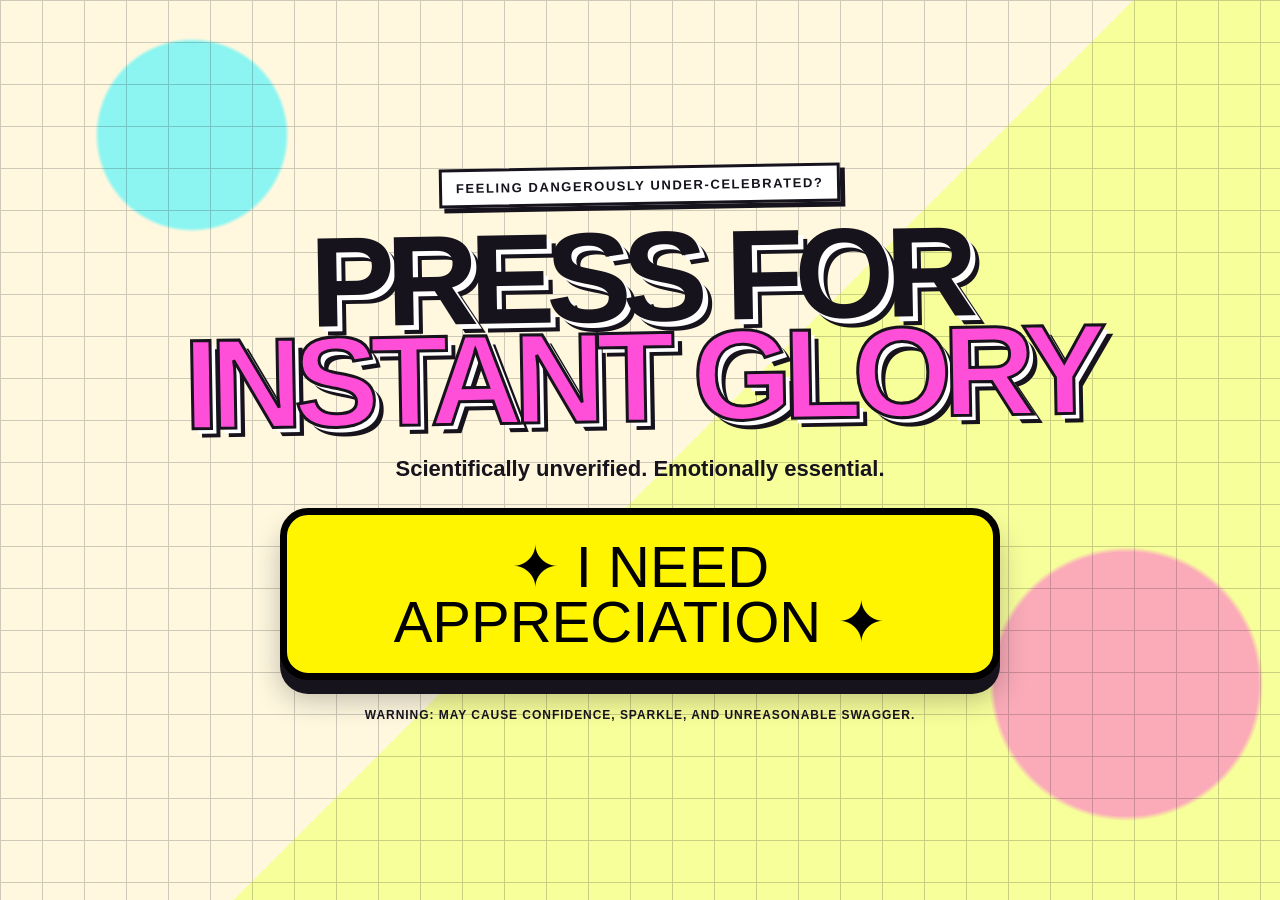
==== appreciation.html @ 3c239da7 "happy me" ====
<!doctype html>
<html lang="en">
<head>
  <meta charset="utf-8">
  <meta name="viewport" content="width=device-width,initial-scale=1">
  <title>I Need Appreciation</title>
  <style>
    :root{--ink:#17131c;--cream:#fff8df;--pink:#ff4fd8;--cyan:#2ef2ff;--yellow:#fff500}*{box-sizing:border-box}body{margin:0;min-height:100vh;overflow:hidden;background:radial-gradient(circle at 15% 15%,rgba(46,242,255,.55) 0 7%,transparent 7.3%),radial-gradient(circle at 88% 76%,rgba(255,79,216,.48) 0 10%,transparent 10.4%),linear-gradient(135deg,#fff8df 0 52%,#f7ff9b 52%);color:var(--ink);font-family:Arial Black,Impact,sans-serif}.page{min-height:100vh;display:grid;place-items:center;padding:40px 20px;position:relative}.page:before{content:"";position:absolute;inset:0;opacity:.2;background-image:linear-gradient(var(--ink) 1px,transparent 1px),linear-gradient(90deg,var(--ink) 1px,transparent 1px);background-size:42px 42px}.hero{position:relative;text-align:center;width:min(920px,100%)}.tag{display:inline-block;padding:9px 14px;border:3px solid;background:white;box-shadow:5px 5px 0;margin-bottom:22px;font:800 13px Arial;letter-spacing:.12em;transform:rotate(-1deg)}h1{margin:0;font-size:clamp(56px,10vw,128px);line-height:.78;letter-spacing:-.07em;text-shadow:5px 5px white,9px 9px var(--ink);transform:rotate(-1deg)}h1 span{color:var(--pink);-webkit-text-stroke:3px var(--ink)}.sub{font:800 clamp(16px,2vw,22px) Arial;margin:30px 0 26px}#mainButton{width:min(720px,94vw);min-height:128px;padding:24px 30px;border:7px solid;border-radius:28px;background:var(--yellow);box-shadow:0 14px 0 var(--ink),0 20px 28px #17131c44;cursor:pointer;font:inherit;font-size:clamp(27px,4.8vw,58px);line-height:.95;transition:.13s}#mainButton:hover{background:var(--cyan);transform:translateY(-5px) rotate(-.5deg);box-shadow:0 19px 0 var(--ink)}#mainButton:active{transform:translateY(10px);box-shadow:0 4px 0 var(--ink)}.warning{font:700 12px Arial;letter-spacing:.08em;margin-top:28px}.overlay{position:fixed;inset:0;z-index:10;display:none;place-items:center;padding:20px;background:#17131ccc;backdrop-filter:blur(8px)}.overlay.show{display:grid;animation:arrive .25s}.card{position:relative;z-index:3;width:min(650px,94vw);max-height:92vh;overflow:auto;padding:25px;border:7px solid;border-radius:30px;background:var(--cream);text-align:center;box-shadow:14px 14px var(--pink),24px 24px var(--cyan);animation:pop .55s cubic-bezier(.2,1.7,.4,1)}.ribbon{display:inline-block;padding:8px 13px;background:var(--yellow);border:3px solid;font:900 12px Arial;letter-spacing:.1em;margin-bottom:17px}.gif{height:min(38vh,320px);border:5px solid;background:var(--pink);position:relative;display:grid;place-items:center;overflow:hidden}.gif:before{content:"👏👏👏";position:absolute;font-size:68px}.gif img{position:relative;width:100%;height:100%;object-fit:cover}.card h2{font-size:clamp(28px,5vw,50px);line-height:.93;letter-spacing:-.045em;margin:22px 0 10px}.card p{font:700 15px Arial}.card button{padding:14px 22px;border:4px solid;border-radius:999px;background:var(--cyan);box-shadow:5px 5px var(--ink);cursor:pointer;font:900 18px Arial}.confetti,.claps{position:absolute;inset:0;overflow:hidden;pointer-events:none}.confetti i{position:absolute;top:-25px;width:12px;height:22px;border:2px solid;animation:fall var(--d) var(--delay) linear both}.claps span{position:absolute;top:-90px;font-size:55px;animation:clapfall 2.8s var(--delay) ease-in both}@keyframes arrive{from{opacity:0}}@keyframes pop{from{opacity:0;transform:scale(.45) rotate(8deg)}}@keyframes fall{to{transform:translateY(115vh) rotate(720deg)}}@keyframes clapfall{to{transform:translateY(120vh) rotate(35deg)}}@media(max-width:600px){.page{padding-top:70px}h1{line-height:.86}.card{padding:18px;box-shadow:8px 8px var(--pink),14px 14px var(--cyan)}.gif{height:250px}}
  </style>
</head>
<body>
  <main class="page"><section class="hero"><div class="tag">FEELING DANGEROUSLY UNDER-CELEBRATED?</div><h1>PRESS FOR<br><span>INSTANT GLORY</span></h1><p class="sub">Scientifically unverified. Emotionally essential.</p><button id="mainButton">✦ I NEED APPRECIATION ✦</button><p class="warning">WARNING: MAY CAUSE CONFIDENCE, SPARKLE, AND UNREASONABLE SWAGGER.</p></section></main>
  <div class="overlay" id="overlay" aria-live="polite"><div class="confetti" id="confetti"></div><div class="claps" id="claps"></div><section class="card"><div class="ribbon" id="ribbon">OFFICIAL VERDICT</div><div class="gif"><img id="gif" alt="Enthusiastic animated applause"></div><h2 id="message"></h2><p>Absolutely everybody agrees. No further questions.</p><button id="encore">ENCORE! ENCORE!</button></section></div>
  <script>
    const compliments=["A LEGEND HAS REQUESTED RECOGNITION.","HONESTLY? ICONIC BEHAVIOUR.","YOUR TALENT HAS BEEN REPORTED TO THE AUTHORITIES.","THE CROWD IS LOSING ITS TINY MIND.","SOMEONE GET THIS GENIUS A CAPE.","YOU DID THE THING. MAGNIFICENTLY.","BREAKING NEWS: YOU ARE CRUSHING IT."];
    const gifs=["https://media1.tenor.com/m/Y9g5HkKGldEAAAAd/%E6%89%8B%E3%82%92%E3%81%9F%E3%81%9F%E3%81%8F-%E6%8B%8D%E6%89%8B.gif","https://media1.tenor.com/m/BCFxFPGds_YAAAAd/family-guy-peter-griffin.gif"];let count=0;
    function applause(){const AC=window.AudioContext||window.webkitAudioContext;if(!AC)return;const c=new AC;for(let n=0;n<12;n++){const b=c.createBuffer(1,c.sampleRate*.07,c.sampleRate),d=b.getChannelData(0);for(let i=0;i<d.length;i++)d[i]=(Math.random()*2-1)*Math.pow(1-i/d.length,3);const s=c.createBufferSource(),f=c.createBiquadFilter(),g=c.createGain();f.type="bandpass";f.frequency.value=1200+Math.random()*900;g.gain.value=.2;s.buffer=b;s.connect(f).connect(g).connect(c.destination);s.start(c.currentTime+n*.055+Math.random()*.04)}setTimeout(()=>c.close(),1600)}
    function celebrate(){count++;document.querySelector(".card").style.animation="none";void document.querySelector(".card").offsetWidth;document.querySelector(".card").style.animation="";document.getElementById("message").textContent=compliments[(count-1)%compliments.length];document.getElementById("gif").src=gifs[(count-1)%gifs.length];document.getElementById("ribbon").textContent="OFFICIAL VERDICT #"+count;document.getElementById("overlay").classList.add("show");document.getElementById("mainButton").textContent="✦ I NEED MORE APPRECIATION ✦";const colors=["#fff500","#ff4fd8","#2ef2ff","#9dff32","#ff7a00"],box=document.getElementById("confetti"),claps=document.getElementById("claps");box.innerHTML="";claps.innerHTML="";for(let i=0;i<90;i++){const p=document.createElement("i");p.style.left=Math.random()*100+"%";p.style.background=colors[i%colors.length];p.style.setProperty("--delay",Math.random()*.6+"s");p.style.setProperty("--d",1.7+Math.random()*1.6+"s");box.appendChild(p)}for(let i=0;i<16;i++){const p=document.createElement("span");p.textContent="👏";p.style.left=i*6.25+1+"%";p.style.setProperty("--delay",i*.07+"s");claps.appendChild(p)}applause()}
    document.getElementById("mainButton").onclick=celebrate;document.getElementById("encore").onclick=celebrate;
  </script>
</body>
</html>
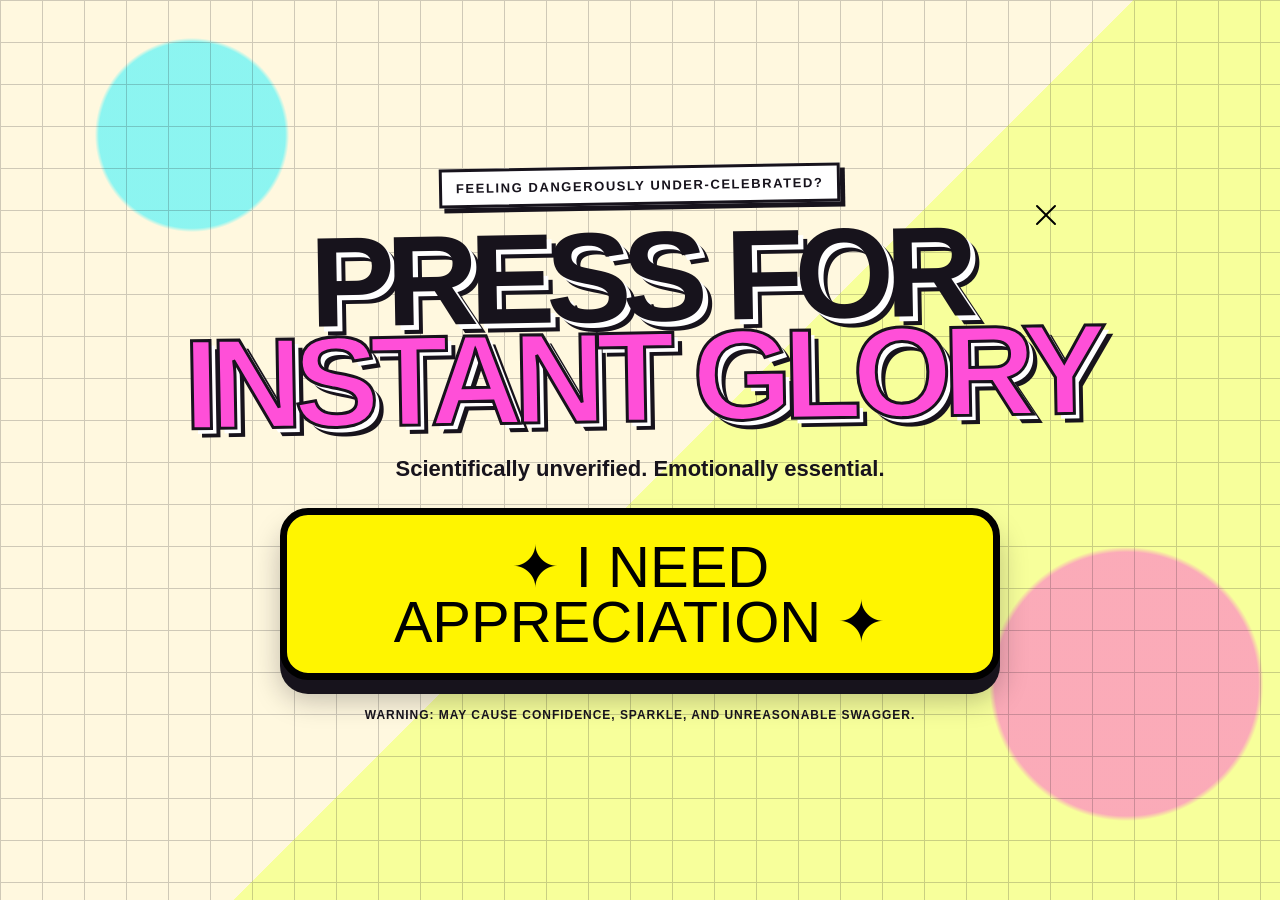
==== commit e90b6100: "fun" ====
--- a/appreciation.html
+++ b/appreciation.html
@@ -1,22 +1,332 @@
 <!doctype html>
 <html lang="en">
+
 <head>
   <meta charset="utf-8">
   <meta name="viewport" content="width=device-width,initial-scale=1">
   <title>I Need Appreciation</title>
   <style>
-    :root{--ink:#17131c;--cream:#fff8df;--pink:#ff4fd8;--cyan:#2ef2ff;--yellow:#fff500}*{box-sizing:border-box}body{margin:0;min-height:100vh;overflow:hidden;background:radial-gradient(circle at 15% 15%,rgba(46,242,255,.55) 0 7%,transparent 7.3%),radial-gradient(circle at 88% 76%,rgba(255,79,216,.48) 0 10%,transparent 10.4%),linear-gradient(135deg,#fff8df 0 52%,#f7ff9b 52%);color:var(--ink);font-family:Arial Black,Impact,sans-serif}.page{min-height:100vh;display:grid;place-items:center;padding:40px 20px;position:relative}.page:before{content:"";position:absolute;inset:0;opacity:.2;background-image:linear-gradient(var(--ink) 1px,transparent 1px),linear-gradient(90deg,var(--ink) 1px,transparent 1px);background-size:42px 42px}.hero{position:relative;text-align:center;width:min(920px,100%)}.tag{display:inline-block;padding:9px 14px;border:3px solid;background:white;box-shadow:5px 5px 0;margin-bottom:22px;font:800 13px Arial;letter-spacing:.12em;transform:rotate(-1deg)}h1{margin:0;font-size:clamp(56px,10vw,128px);line-height:.78;letter-spacing:-.07em;text-shadow:5px 5px white,9px 9px var(--ink);transform:rotate(-1deg)}h1 span{color:var(--pink);-webkit-text-stroke:3px var(--ink)}.sub{font:800 clamp(16px,2vw,22px) Arial;margin:30px 0 26px}#mainButton{width:min(720px,94vw);min-height:128px;padding:24px 30px;border:7px solid;border-radius:28px;background:var(--yellow);box-shadow:0 14px 0 var(--ink),0 20px 28px #17131c44;cursor:pointer;font:inherit;font-size:clamp(27px,4.8vw,58px);line-height:.95;transition:.13s}#mainButton:hover{background:var(--cyan);transform:translateY(-5px) rotate(-.5deg);box-shadow:0 19px 0 var(--ink)}#mainButton:active{transform:translateY(10px);box-shadow:0 4px 0 var(--ink)}.warning{font:700 12px Arial;letter-spacing:.08em;margin-top:28px}.overlay{position:fixed;inset:0;z-index:10;display:none;place-items:center;padding:20px;background:#17131ccc;backdrop-filter:blur(8px)}.overlay.show{display:grid;animation:arrive .25s}.card{position:relative;z-index:3;width:min(650px,94vw);max-height:92vh;overflow:auto;padding:25px;border:7px solid;border-radius:30px;background:var(--cream);text-align:center;box-shadow:14px 14px var(--pink),24px 24px var(--cyan);animation:pop .55s cubic-bezier(.2,1.7,.4,1)}.ribbon{display:inline-block;padding:8px 13px;background:var(--yellow);border:3px solid;font:900 12px Arial;letter-spacing:.1em;margin-bottom:17px}.gif{height:min(38vh,320px);border:5px solid;background:var(--pink);position:relative;display:grid;place-items:center;overflow:hidden}.gif:before{content:"👏👏👏";position:absolute;font-size:68px}.gif img{position:relative;width:100%;height:100%;object-fit:cover}.card h2{font-size:clamp(28px,5vw,50px);line-height:.93;letter-spacing:-.045em;margin:22px 0 10px}.card p{font:700 15px Arial}.card button{padding:14px 22px;border:4px solid;border-radius:999px;background:var(--cyan);box-shadow:5px 5px var(--ink);cursor:pointer;font:900 18px Arial}.confetti,.claps{position:absolute;inset:0;overflow:hidden;pointer-events:none}.confetti i{position:absolute;top:-25px;width:12px;height:22px;border:2px solid;animation:fall var(--d) var(--delay) linear both}.claps span{position:absolute;top:-90px;font-size:55px;animation:clapfall 2.8s var(--delay) ease-in both}@keyframes arrive{from{opacity:0}}@keyframes pop{from{opacity:0;transform:scale(.45) rotate(8deg)}}@keyframes fall{to{transform:translateY(115vh) rotate(720deg)}}@keyframes clapfall{to{transform:translateY(120vh) rotate(35deg)}}@media(max-width:600px){.page{padding-top:70px}h1{line-height:.86}.card{padding:18px;box-shadow:8px 8px var(--pink),14px 14px var(--cyan)}.gif{height:250px}}
+    :root {
+      --ink: #17131c;
+      --cream: #fff8df;
+      --pink: #ff4fd8;
+      --cyan: #2ef2ff;
+      --yellow: #fff500
+    }
+
+    * {
+      box-sizing: border-box
+    }
+
+    body {
+      margin: 0;
+      min-height: 100vh;
+      overflow: hidden;
+      background: radial-gradient(circle at 15% 15%, rgba(46, 242, 255, .55) 0 7%, transparent 7.3%), radial-gradient(circle at 88% 76%, rgba(255, 79, 216, .48) 0 10%, transparent 10.4%), linear-gradient(135deg, #fff8df 0 52%, #f7ff9b 52%);
+      color: var(--ink);
+      font-family: Arial Black, Impact, sans-serif
+    }
+
+    .page {
+      min-height: 100vh;
+      display: grid;
+      place-items: center;
+      padding: 40px 20px;
+      position: relative
+    }
+
+    .page:before {
+      content: "";
+      position: absolute;
+      inset: 0;
+      opacity: .2;
+      background-image: linear-gradient(var(--ink) 1px, transparent 1px), linear-gradient(90deg, var(--ink) 1px, transparent 1px);
+      background-size: 42px 42px
+    }
+
+    .hero {
+      position: relative;
+      text-align: center;
+      width: min(920px, 100%)
+    }
+
+    .tag {
+      display: inline-block;
+      padding: 9px 14px;
+      border: 3px solid;
+      background: white;
+      box-shadow: 5px 5px 0;
+      margin-bottom: 22px;
+      font: 800 13px Arial;
+      letter-spacing: .12em;
+      transform: rotate(-1deg)
+    }
+
+    h1 {
+      margin: 0;
+      font-size: clamp(56px, 10vw, 128px);
+      line-height: .78;
+      letter-spacing: -.07em;
+      text-shadow: 5px 5px white, 9px 9px var(--ink);
+      transform: rotate(-1deg)
+    }
+
+    h1 span {
+      color: var(--pink);
+      -webkit-text-stroke: 3px var(--ink)
+    }
+
+    .sub {
+      font: 800 clamp(16px, 2vw, 22px) Arial;
+      margin: 30px 0 26px
+    }
+
+    #mainButton {
+      width: min(720px, 94vw);
+      min-height: 128px;
+      padding: 24px 30px;
+      border: 7px solid;
+      border-radius: 28px;
+      background: var(--yellow);
+      box-shadow: 0 14px 0 var(--ink), 0 20px 28px #17131c44;
+      cursor: pointer;
+      font: inherit;
+      font-size: clamp(27px, 4.8vw, 58px);
+      line-height: .95;
+      transition: .13s
+    }
+
+    #mainButton:hover {
+      background: var(--cyan);
+      transform: translateY(-5px) rotate(-.5deg);
+      box-shadow: 0 19px 0 var(--ink)
+    }
+
+    #mainButton:active {
+      transform: translateY(10px);
+      box-shadow: 0 4px 0 var(--ink)
+    }
+
+    .warning {
+      font: 700 12px Arial;
+      letter-spacing: .08em;
+      margin-top: 28px
+    }
+
+    .overlay {
+      position: fixed;
+      inset: 0;
+      z-index: 10;
+      display: none;
+      place-items: center;
+      padding: 20px;
+      background: #17131ccc;
+      backdrop-filter: blur(8px)
+    }
+
+    .overlay.show {
+      display: grid;
+      animation: arrive .25s
+    }
+
+    .card {
+      position: relative;
+      z-index: 3;
+      width: min(650px, 94vw);
+      max-height: 92vh;
+      overflow: auto;
+      padding: 25px;
+      border: 7px solid;
+      border-radius: 30px;
+      background: var(--cream);
+      text-align: center;
+      box-shadow: 14px 14px var(--pink), 24px 24px var(--cyan);
+      animation: pop .55s cubic-bezier(.2, 1.7, .4, 1)
+    }
+
+    .ribbon {
+      display: inline-block;
+      padding: 8px 13px;
+      background: var(--yellow);
+      border: 3px solid;
+      font: 900 12px Arial;
+      letter-spacing: .1em;
+      margin-bottom: 17px
+    }
+
+    .gif {
+      height: min(38vh, 320px);
+      border: 5px solid;
+      background: var(--pink);
+      position: relative;
+      display: grid;
+      place-items: center;
+      overflow: hidden
+    }
+
+    .gif:before {
+      content: "👏👏👏";
+      position: absolute;
+      font-size: 68px
+    }
+
+    .gif img {
+      position: relative;
+      width: 100%;
+      height: 100%;
+      object-fit: cover
+    }
+
+    .card h2 {
+      font-size: clamp(28px, 5vw, 50px);
+      line-height: .93;
+      letter-spacing: -.045em;
+      margin: 22px 0 10px
+    }
+
+    .card p {
+      font: 700 15px Arial
+    }
+
+    .card button {
+      padding: 14px 22px;
+      border: 4px solid;
+      border-radius: 999px;
+      background: var(--cyan);
+      box-shadow: 5px 5px var(--ink);
+      cursor: pointer;
+      font: 900 18px Arial
+    }
+
+    .confetti,
+    .claps {
+      position: absolute;
+      inset: 0;
+      overflow: hidden;
+      pointer-events: none
+    }
+
+    .confetti i {
+      position: absolute;
+      top: -25px;
+      width: 12px;
+      height: 22px;
+      border: 2px solid;
+      animation: fall var(--d) var(--delay) linear both
+    }
+
+    .claps span {
+      position: absolute;
+      top: -90px;
+      font-size: 55px;
+      animation: clapfall 2.8s var(--delay) ease-in both
+    }
+
+    @keyframes arrive {
+      from {
+        opacity: 0
+      }
+    }
+
+    @keyframes pop {
+      from {
+        opacity: 0;
+        transform: scale(.45) rotate(8deg)
+      }
+    }
+
+    @keyframes fall {
+      to {
+        transform: translateY(115vh) rotate(720deg)
+      }
+    }
+
+    @keyframes clapfall {
+      to {
+        transform: translateY(120vh) rotate(35deg)
+      }
+    }
+
+    @media(max-width:600px) {
+      .page {
+        padding-top: 70px
+      }
+
+      h1 {
+        line-height: .86
+      }
+
+      .card {
+        padding: 18px;
+        box-shadow: 8px 8px var(--pink), 14px 14px var(--cyan)
+      }
+
+      .gif {
+        height: 250px
+      }
+
+    }
+
+    #close {
+      position: absolute;
+      top: 2rem;
+      right: 2rem;
+      background-color: transparent;
+      border: none;
+    }
+
+    
   </style>
 </head>
+
 <body>
-  <main class="page"><section class="hero"><div class="tag">FEELING DANGEROUSLY UNDER-CELEBRATED?</div><h1>PRESS FOR<br><span>INSTANT GLORY</span></h1><p class="sub">Scientifically unverified. Emotionally essential.</p><button id="mainButton">✦ I NEED APPRECIATION ✦</button><p class="warning">WARNING: MAY CAUSE CONFIDENCE, SPARKLE, AND UNREASONABLE SWAGGER.</p></section></main>
-  <div class="overlay" id="overlay" aria-live="polite"><div class="confetti" id="confetti"></div><div class="claps" id="claps"></div><section class="card"><div class="ribbon" id="ribbon">OFFICIAL VERDICT</div><div class="gif"><img id="gif" alt="Enthusiastic animated applause"></div><h2 id="message"></h2><p>Absolutely everybody agrees. No further questions.</p><button id="encore">ENCORE! ENCORE!</button></section></div>
+  <main class="page">
+    <section class="hero">
+      <button id="close" onclick="redirectBack()">
+        <svg xmlns="http://www.w3.org/2000/svg" width="32" height="32" fill="#000000" viewBox="0 0 256 256">
+          <path
+            d="M205.66,194.34a8,8,0,0,1-11.32,11.32L128,139.31,61.66,205.66a8,8,0,0,1-11.32-11.32L116.69,128,50.34,61.66A8,8,0,0,1,61.66,50.34L128,116.69l66.34-66.35a8,8,0,0,1,11.32,11.32L139.31,128Z">
+          </path>
+        </svg>
+      </button>
+      <div class="tag">FEELING DANGEROUSLY UNDER-CELEBRATED?</div>
+      <h1>PRESS FOR<br><span>INSTANT GLORY</span></h1>
+      <p class="sub">Scientifically unverified. Emotionally essential.</p><button id="mainButton">✦ I NEED APPRECIATION
+        ✦</button>
+      <p class="warning">WARNING: MAY CAUSE CONFIDENCE, SPARKLE, AND UNREASONABLE SWAGGER.</p>
+    </section>
+  </main>
+  <div class="overlay" id="overlay" aria-live="polite">
+    <div class="confetti" id="confetti"></div>
+    <div class="claps" id="claps"></div>
+    <section class="card">
+      <div class="ribbon" id="ribbon">OFFICIAL VERDICT</div>
+      <div class="gif"><img id="gif" alt="Enthusiastic animated applause"></div>
+      <h2 id="message"></h2>
+      <p>Absolutely everybody agrees. No further questions.</p><button id="encore">ENCORE! ENCORE!</button>
+    </section>
+  </div>
   <script>
-    const compliments=["A LEGEND HAS REQUESTED RECOGNITION.","HONESTLY? ICONIC BEHAVIOUR.","YOUR TALENT HAS BEEN REPORTED TO THE AUTHORITIES.","THE CROWD IS LOSING ITS TINY MIND.","SOMEONE GET THIS GENIUS A CAPE.","YOU DID THE THING. MAGNIFICENTLY.","BREAKING NEWS: YOU ARE CRUSHING IT."];
-    const gifs=["https://media1.tenor.com/m/Y9g5HkKGldEAAAAd/%E6%89%8B%E3%82%92%E3%81%9F%E3%81%9F%E3%81%8F-%E6%8B%8D%E6%89%8B.gif","https://media1.tenor.com/m/BCFxFPGds_YAAAAd/family-guy-peter-griffin.gif"];let count=0;
-    function applause(){const AC=window.AudioContext||window.webkitAudioContext;if(!AC)return;const c=new AC;for(let n=0;n<12;n++){const b=c.createBuffer(1,c.sampleRate*.07,c.sampleRate),d=b.getChannelData(0);for(let i=0;i<d.length;i++)d[i]=(Math.random()*2-1)*Math.pow(1-i/d.length,3);const s=c.createBufferSource(),f=c.createBiquadFilter(),g=c.createGain();f.type="bandpass";f.frequency.value=1200+Math.random()*900;g.gain.value=.2;s.buffer=b;s.connect(f).connect(g).connect(c.destination);s.start(c.currentTime+n*.055+Math.random()*.04)}setTimeout(()=>c.close(),1600)}
-    function celebrate(){count++;document.querySelector(".card").style.animation="none";void document.querySelector(".card").offsetWidth;document.querySelector(".card").style.animation="";document.getElementById("message").textContent=compliments[(count-1)%compliments.length];document.getElementById("gif").src=gifs[(count-1)%gifs.length];document.getElementById("ribbon").textContent="OFFICIAL VERDICT #"+count;document.getElementById("overlay").classList.add("show");document.getElementById("mainButton").textContent="✦ I NEED MORE APPRECIATION ✦";const colors=["#fff500","#ff4fd8","#2ef2ff","#9dff32","#ff7a00"],box=document.getElementById("confetti"),claps=document.getElementById("claps");box.innerHTML="";claps.innerHTML="";for(let i=0;i<90;i++){const p=document.createElement("i");p.style.left=Math.random()*100+"%";p.style.background=colors[i%colors.length];p.style.setProperty("--delay",Math.random()*.6+"s");p.style.setProperty("--d",1.7+Math.random()*1.6+"s");box.appendChild(p)}for(let i=0;i<16;i++){const p=document.createElement("span");p.textContent="👏";p.style.left=i*6.25+1+"%";p.style.setProperty("--delay",i*.07+"s");claps.appendChild(p)}applause()}
-    document.getElementById("mainButton").onclick=celebrate;document.getElementById("encore").onclick=celebrate;
+    const compliments = ["A LEGEND HAS REQUESTED RECOGNITION.", "HONESTLY? ICONIC BEHAVIOUR.", "YOUR TALENT HAS BEEN REPORTED TO THE AUTHORITIES.", "THE CROWD IS LOSING ITS TINY MIND.", "SOMEONE GET THIS GENIUS A CAPE.", "YOU DID THE THING. MAGNIFICENTLY.", "BREAKING NEWS: YOU ARE CRUSHING IT."];
+    const gifs = ["https://media1.tenor.com/m/Y9g5HkKGldEAAAAd/%E6%89%8B%E3%82%92%E3%81%9F%E3%81%9F%E3%81%8F-%E6%8B%8D%E6%89%8B.gif", "https://media1.tenor.com/m/BCFxFPGds_YAAAAd/family-guy-peter-griffin.gif"]; let count = 0;
+    function applause() { const AC = window.AudioContext || window.webkitAudioContext; if (!AC) return; const c = new AC; for (let n = 0; n < 12; n++) { const b = c.createBuffer(1, c.sampleRate * .07, c.sampleRate), d = b.getChannelData(0); for (let i = 0; i < d.length; i++)d[i] = (Math.random() * 2 - 1) * Math.pow(1 - i / d.length, 3); const s = c.createBufferSource(), f = c.createBiquadFilter(), g = c.createGain(); f.type = "bandpass"; f.frequency.value = 1200 + Math.random() * 900; g.gain.value = .2; s.buffer = b; s.connect(f).connect(g).connect(c.destination); s.start(c.currentTime + n * .055 + Math.random() * .04) } setTimeout(() => c.close(), 1600) }
+    function celebrate() { count++; document.querySelector(".card").style.animation = "none"; void document.querySelector(".card").offsetWidth; document.querySelector(".card").style.animation = ""; document.getElementById("message").textContent = compliments[(count - 1) % compliments.length]; document.getElementById("gif").src = gifs[(count - 1) % gifs.length]; document.getElementById("ribbon").textContent = "OFFICIAL VERDICT #" + count; document.getElementById("overlay").classList.add("show"); document.getElementById("mainButton").textContent = "✦ I NEED MORE APPRECIATION ✦"; const colors = ["#fff500", "#ff4fd8", "#2ef2ff", "#9dff32", "#ff7a00"], box = document.getElementById("confetti"), claps = document.getElementById("claps"); box.innerHTML = ""; claps.innerHTML = ""; for (let i = 0; i < 90; i++) { const p = document.createElement("i"); p.style.left = Math.random() * 100 + "%"; p.style.background = colors[i % colors.length]; p.style.setProperty("--delay", Math.random() * .6 + "s"); p.style.setProperty("--d", 1.7 + Math.random() * 1.6 + "s"); box.appendChild(p) } for (let i = 0; i < 16; i++) { const p = document.createElement("span"); p.textContent = "👏"; p.style.left = i * 6.25 + 1 + "%"; p.style.setProperty("--delay", i * .07 + "s"); claps.appendChild(p) } applause() }
+    document.getElementById("mainButton").onclick = celebrate;
+    document.getElementById("encore").onclick = celebrate;
+
+    let timer;
+    window.addEventListener('click', () => {
+      clearTimeout(timer);
+      timer = setTimeout(() => {
+        redirectBack();
+      }, 5000);
+    });
+
+
+    function redirectBack() {
+      window.location.href = "http://127.0.0.1:5000";
+    }
   </script>
 </body>
-</html>
+
+</html>
